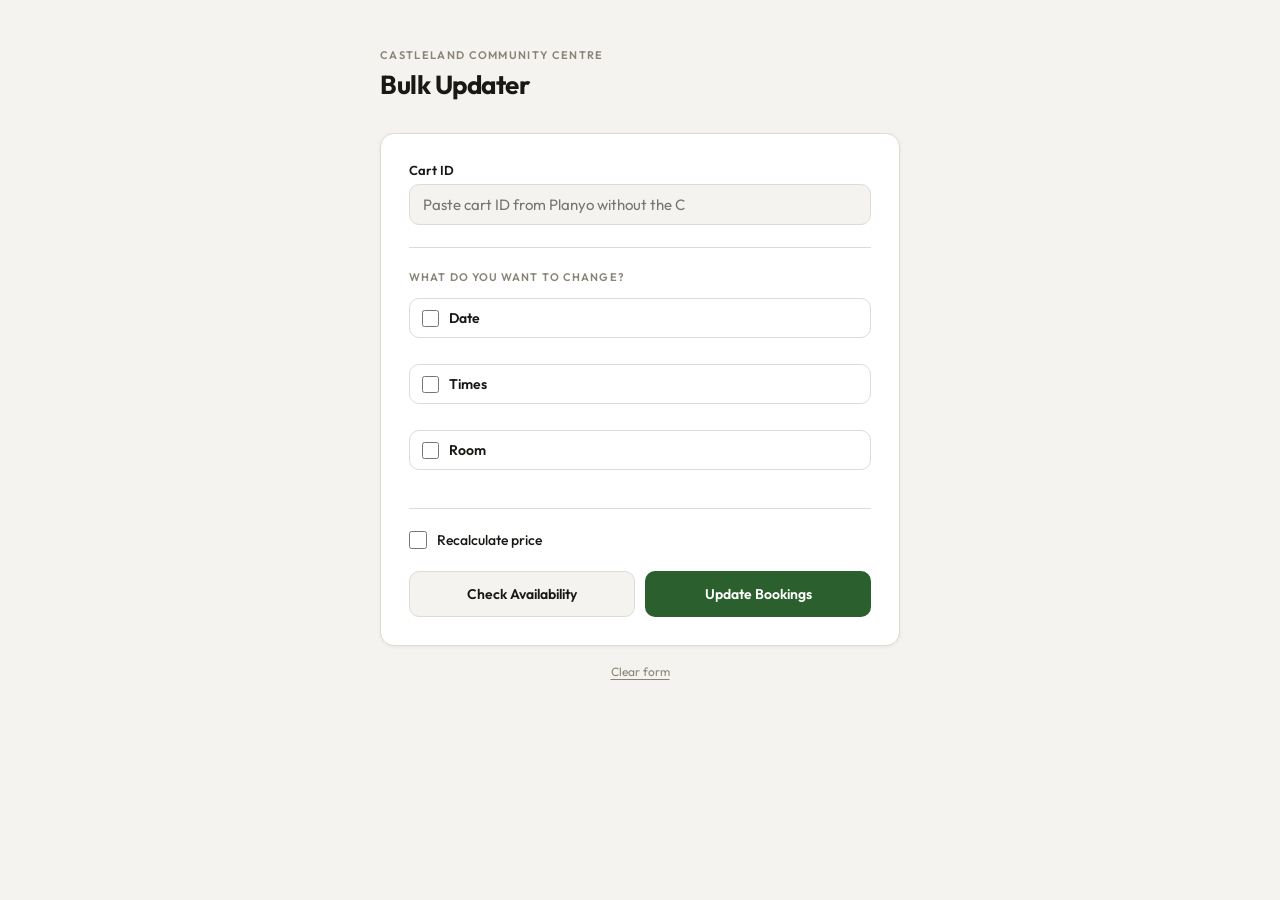
==== index.html @ 3f9c3e6a "added rental links fix" ====
<!DOCTYPE html>
<html lang="en">
<head>
<meta charset="UTF-8">
<meta name="viewport" content="width=device-width, initial-scale=1.0">
<title>Bulk Updater — Castleland Community Centre</title>
<style>
  @import url('https://fonts.googleapis.com/css2?family=Outfit:wght@400;500;600;700&display=swap');

  *, *::before, *::after { box-sizing: border-box; margin: 0; padding: 0; }

  :root {
    --bg:        #f5f3ef;
    --surface:   #ffffff;
    --border:    #e0dbd2;
    --text:      #1a1814;
    --muted:     #8a8478;
    --accent:    #2c5f2e;
    --accent-lt: #e8f0e8;
    --danger:    #c0392b;
    --danger-lt: #fdf0ee;
    --warn:      #b45309;
    --warn-lt:   #fef3e2;
    --radius:    10px;
    --font:      'Outfit', sans-serif;
  }

  body {
    background: var(--bg);
    font-family: var(--font);
    color: var(--text);
    min-height: 100vh;
    display: flex;
    align-items: flex-start;
    justify-content: center;
    padding: 48px 20px 64px;
  }

  .wrap { width: 100%; max-width: 520px; }

  .header { margin-bottom: 32px; }
  .header-eyebrow {
    font-size: 11px;
    font-weight: 600;
    text-transform: uppercase;
    letter-spacing: 0.12em;
    color: var(--muted);
    margin-bottom: 6px;
  }
  .header h1 { font-size: 26px; font-weight: 700; letter-spacing: -0.5px; }

  .card {
    background: var(--surface);
    border: 1px solid var(--border);
    border-radius: 14px;
    padding: 28px;
    box-shadow: 0 1px 4px rgba(0,0,0,0.06);
  }

  .section-label {
    font-size: 11px;
    font-weight: 600;
    text-transform: uppercase;
    letter-spacing: 0.1em;
    color: var(--muted);
    margin-bottom: 14px;
  }

  .divider { height: 1px; background: var(--border); margin: 22px 0; }

  .field { margin-bottom: 16px; }
  .field:last-of-type { margin-bottom: 0; }

  label {
    display: block;
    font-size: 13px;
    font-weight: 600;
    color: var(--text);
    margin-bottom: 6px;
  }

  input[type="text"],
  input[type="date"],
  select {
    width: 100%;
    background: var(--bg);
    border: 1.5px solid var(--border);
    border-radius: var(--radius);
    color: var(--text);
    font-family: var(--font);
    font-size: 15px;
    padding: 10px 13px;
    outline: none;
    transition: border-color 0.15s, box-shadow 0.15s;
    appearance: none;
    -webkit-appearance: none;
  }

  select {
    background-image: url("data:image/svg+xml,%3Csvg xmlns='http://www.w3.org/2000/svg' width='12' height='8' viewBox='0 0 12 8'%3E%3Cpath d='M1 1l5 5 5-5' stroke='%238a8478' stroke-width='1.5' fill='none' stroke-linecap='round'/%3E%3C/svg%3E");
    background-repeat: no-repeat;
    background-position: right 13px center;
    padding-right: 36px;
    cursor: pointer;
  }

  input:focus, select:focus {
    border-color: var(--accent);
    box-shadow: 0 0 0 3px var(--accent-lt);
    background: #fff;
  }

  input.invalid, select.invalid {
    border-color: var(--danger);
    box-shadow: 0 0 0 3px var(--danger-lt);
  }

  .row-2 { display: grid; grid-template-columns: 1fr 1fr; gap: 12px; }

  input[type="date"]::-webkit-calendar-picker-indicator { opacity: 0.4; cursor: pointer; }

  /* ── What to change checkboxes ── */
  .change-options { display: flex; flex-direction: column; gap: 10px; }

  .change-option {
    display: flex;
    align-items: center;
    gap: 10px;
    cursor: pointer;
    user-select: none;
    padding: 10px 12px;
    border: 1.5px solid var(--border);
    border-radius: var(--radius);
    transition: border-color 0.15s, background 0.15s;
  }

  .change-option:has(input:checked) {
    border-color: var(--accent);
    background: var(--accent-lt);
  }

  .change-option input[type="checkbox"] {
    width: 17px; height: 17px;
    accent-color: var(--accent);
    cursor: pointer;
    flex-shrink: 0;
  }

  .change-option-label { font-size: 14px; font-weight: 600; color: var(--text); }

  /* ── Dynamic field sections ── */
  .field-section {
    overflow: hidden;
    max-height: 0;
    opacity: 0;
    transition: max-height 0.25s ease, opacity 0.2s ease, margin-top 0.25s ease;
    margin-top: 0;
  }

  .field-section.visible {
    max-height: 200px;
    opacity: 1;
    margin-top: 18px;
  }

  /* ── Checkbox (recalculate) ── */
  .checkbox-field {
    display: flex;
    align-items: center;
    gap: 10px;
    cursor: pointer;
    user-select: none;
  }
  .checkbox-field input[type="checkbox"] {
    width: 18px; height: 18px;
    accent-color: var(--accent);
    cursor: pointer;
    flex-shrink: 0;
  }
  .checkbox-label { font-size: 14px; font-weight: 500; color: var(--text); }

  /* ── Button row ── */
  .btn-row {
    display: grid;
    grid-template-columns: 1fr 1fr;
    gap: 10px;
    margin-top: 22px;
  }

  .btn {
    border: none;
    border-radius: var(--radius);
    font-family: var(--font);
    font-size: 14px;
    font-weight: 600;
    padding: 13px;
    cursor: pointer;
    transition: background 0.15s, transform 0.1s, opacity 0.15s;
    display: flex;
    align-items: center;
    justify-content: center;
    gap: 8px;
  }
  .btn:hover:not(:disabled) { transform: translateY(-1px); }
  .btn:active:not(:disabled) { transform: translateY(0); }
  .btn:disabled { opacity: 0.5; cursor: not-allowed; }

  .btn-check {
    background: var(--bg);
    color: var(--text);
    border: 1.5px solid var(--border);
  }
  .btn-check:hover:not(:disabled) { border-color: var(--accent); background: var(--accent-lt); }

  .btn-update {
    background: var(--accent);
    color: #fff;
  }
  .btn-update:hover:not(:disabled) { background: #234d25; }

  .btn-spinner {
    width: 15px; height: 15px;
    border: 2px solid rgba(0,0,0,0.15);
    border-top-color: currentColor;
    border-radius: 50%;
    animation: spin 0.65s linear infinite;
    display: none;
    flex-shrink: 0;
  }
  .btn-update .btn-spinner { border-color: rgba(255,255,255,0.35); border-top-color: #fff; }

  @keyframes spin { to { transform: rotate(360deg); } }

  /* ── Clear form link ── */
  .clear-row {
    text-align: center;
    margin-top: 14px;
  }
  .clear-link {
    font-size: 12px;
    color: var(--muted);
    cursor: pointer;
    text-decoration: underline;
    text-underline-offset: 3px;
    background: none;
    border: none;
    font-family: var(--font);
  }
  .clear-link:hover { color: var(--danger); }

  /* ── Banners ── */
  .banner {
    border-radius: var(--radius);
    padding: 14px 16px;
    font-size: 14px;
    line-height: 1.5;
    margin-top: 18px;
    display: none;
    align-items: flex-start;
    gap: 10px;
  }
  .banner.show { display: flex; }
  .banner-icon { font-size: 16px; flex-shrink: 0; margin-top: 1px; }
  .banner strong { font-weight: 600; display: block; margin-bottom: 2px; }
  .banner-error { background: var(--danger-lt); color: var(--danger); border: 1px solid rgba(192,57,43,0.2); }

  /* ── Results card ── */
  .results-card {
    background: var(--surface);
    border: 1px solid var(--border);
    border-radius: 14px;
    padding: 24px 28px;
    box-shadow: 0 1px 4px rgba(0,0,0,0.06);
    margin-top: 16px;
    display: none;
  }
  .results-card.show { display: block; }

  .results-header {
    display: flex;
    align-items: center;
    justify-content: space-between;
    margin-bottom: 6px;
  }

  .results-title { font-size: 14px; font-weight: 700; color: var(--text); }

  .results-subtitle {
    font-size: 12px;
    color: var(--muted);
    margin-bottom: 16px;
  }

  .results-subtitle.is-check  { color: var(--muted); }
  .results-subtitle.is-update { color: var(--accent); }
  .results-subtitle.has-conflicts { color: var(--warn); }

  .pill-row { display: flex; gap: 6px; }

  .pill {
    font-size: 11px;
    font-weight: 600;
    padding: 3px 9px;
    border-radius: 20px;
  }
  .pill-ok       { background: var(--accent-lt); color: var(--accent); }
  .pill-changed  { background: var(--accent-lt); color: var(--accent); }
  .pill-conflict { background: var(--warn-lt);   color: var(--warn); }

  /* ── Shared table styles ── */
  .res-table { width: 100%; border-collapse: collapse; font-size: 13px; }
  .res-table thead tr { border-bottom: 1.5px solid var(--border); }
  .res-table th {
    font-size: 11px;
    font-weight: 600;
    text-transform: uppercase;
    letter-spacing: 0.08em;
    color: var(--muted);
    padding: 0 8px 10px 0;
    text-align: left;
  }
  .res-table th:last-child { padding-right: 0; }
  .res-table td {
    padding: 10px 8px 10px 0;
    border-bottom: 1px solid var(--border);
    vertical-align: top;
    color: var(--text);
  }
  .res-table tr:last-child td { border-bottom: none; }
  .res-table td:last-child { padding-right: 0; }

  .res-ref { font-weight: 600; white-space: nowrap; }
  .res-datetime { color: var(--muted); font-size: 12px; margin-top: 2px; }

  .badge {
    display: inline-flex;
    align-items: center;
    gap: 4px;
    font-size: 12px;
    font-weight: 600;
    padding: 3px 8px;
    border-radius: 6px;
    white-space: nowrap;
  }
  .badge-ok       { background: var(--accent-lt); color: var(--accent); }
  .badge-changed  { background: var(--accent-lt); color: var(--accent); }
  .badge-conflict { background: var(--warn-lt);   color: var(--warn); }
  .badge-error    { background: var(--danger-lt); color: var(--danger); }
  .res-note { font-size: 11px; color: var(--muted); margin-top: 3px; }
</style>
</head>
<body>
<div class="wrap">

  <div class="header">
    <p class="header-eyebrow">Castleland Community Centre</p>
    <h1>Bulk Updater</h1>
  </div>

  <!-- ── Main form card ── -->
  <div class="card">

    <div class="field">
      <label for="cartId">Cart ID</label>
      <input type="text" id="cartId" placeholder="Paste cart ID from Planyo without the C" autocomplete="off" />
    </div>

    <div class="divider"></div>

    <p class="section-label">What do you want to change?</p>
    <div class="change-options">

      <label class="change-option">
        <input type="checkbox" id="chkDate" />
        <span class="change-option-label">Date</span>
      </label>
      <div class="field-section" id="sectionDate">
        <div class="field">
          <label for="startDate">New Start Date</label>
          <input type="date" id="startDate" />
        </div>
      </div>

      <label class="change-option">
        <input type="checkbox" id="chkTimes" />
        <span class="change-option-label">Times</span>
      </label>
      <div class="field-section" id="sectionTimes">
        <div class="row-2">
          <div class="field">
            <label for="startTime">New Start Time</label>
            <select id="startTime"></select>
          </div>
          <div class="field">
            <label for="endTime">New End Time</label>
            <select id="endTime"></select>
          </div>
        </div>
      </div>

      <label class="change-option">
        <input type="checkbox" id="chkRoom" />
        <span class="change-option-label">Room</span>
      </label>
      <div class="field-section" id="sectionRoom">
        <div class="field">
          <label for="room">New Room</label>
          <select id="room">
            <option value="" disabled selected>Select a room…</option>
            <option value="104777">Pendragon</option>
            <option value="105032">Camelot</option>
            <option value="105033">Lancelot</option>
            <option value="105572">Galahad</option>
            <option value="105573">Merlin</option>
            <option value="123941">Miscellaneous</option>
          </select>
        </div>
      </div>

    </div>

    <div class="divider"></div>

    <div class="field">
      <label class="checkbox-field" for="recalcPrice">
        <input type="checkbox" id="recalcPrice" />
        <span class="checkbox-label">Recalculate price</span>
      </label>
    </div>

    <div class="banner banner-error" id="bannerError">
      <span class="banner-icon">✕</span>
      <div id="bannerErrorMsg"></div>
    </div>

    <!-- Two action buttons -->
    <div class="btn-row">
      <button class="btn btn-check" id="checkBtn" onclick="handleAction(false)">
        <div class="btn-spinner" id="checkSpinner"></div>
        <span id="checkLabel">Check Availability</span>
      </button>
      <button class="btn btn-update" id="updateBtn" onclick="handleAction(true)">
        <div class="btn-spinner" id="updateSpinner"></div>
        <span id="updateLabel">Update Bookings</span>
      </button>
    </div>

  </div>

  <div class="clear-row">
    <button class="clear-link" onclick="clearForm()">Clear form</button>
  </div>

  <!-- ── Results card — shown after any action ── -->
  <div class="results-card" id="resultsCard">
    <div class="results-header">
      <span class="results-title" id="resultsTitle">Results</span>
      <div class="pill-row" id="pillRow"></div>
    </div>
    <p class="results-subtitle" id="resultsSubtitle"></p>
    <table class="res-table">
      <thead id="resTableHead"></thead>
      <tbody id="resTableBody"></tbody>
    </table>
  </div>

</div>
<script>
  const WEBHOOK = 'https://n8n.castlelandcentre.com/webhook-test/d17516c6-db50-4a2e-91f4-cefc165a303f';

  const $ = id => document.getElementById(id);

  // ── Time dropdowns: 08:00–22:00, 15-min steps ───────────
  function buildTimeOptions(selectId) {
    const sel = $(selectId);
    sel.innerHTML = '<option value="" disabled selected>Select…</option>';
    for (let h = 8; h <= 22; h++) {
      for (let m = 0; m < 60; m += 15) {
        if (h === 22 && m > 0) break;
        const val = `${String(h).padStart(2,'0')}:${String(m).padStart(2,'0')}`;
        const opt = document.createElement('option');
        opt.value = val;
        opt.textContent = val;
        sel.appendChild(opt);
      }
    }
  }

  buildTimeOptions('startTime');
  buildTimeOptions('endTime');

  // ── Checkbox → show/hide field sections ─────────────────
  function toggleSection(chkId, sectionId) {
    $(sectionId).classList.toggle('visible', $(chkId).checked);
  }

  $('chkDate').addEventListener('change',  () => toggleSection('chkDate',  'sectionDate'));
  $('chkTimes').addEventListener('change', () => toggleSection('chkTimes', 'sectionTimes'));
  $('chkRoom').addEventListener('change',  () => toggleSection('chkRoom',  'sectionRoom'));

  // ── Validation ───────────────────────────────────────────
  function clearInvalid() {
    ['cartId','startDate','startTime','endTime','room']
      .forEach(id => $(id).classList.remove('invalid'));
  }

  function markInvalid(id) { $(id).classList.add('invalid'); }

  function showError(html) {
    $('bannerErrorMsg').innerHTML = html;
    $('bannerError').classList.add('show');
  }

  function hideError() { $('bannerError').classList.remove('show'); }

  function validate() {
    clearInvalid();
    hideError();
    let ok = true;

    if (!$('cartId').value.trim()) { markInvalid('cartId'); ok = false; }

    const changingDate  = $('chkDate').checked;
    const changingTimes = $('chkTimes').checked;
    const changingRoom  = $('chkRoom').checked;

    if (!changingDate && !changingTimes && !changingRoom) {
      showError('<strong>Nothing selected</strong>Please select at least one thing to change — Date, Times, or Room.');
      return false;
    }

    if (changingDate  && !$('startDate').value) { markInvalid('startDate'); ok = false; }
    if (changingTimes && !$('startTime').value) { markInvalid('startTime'); ok = false; }
    if (changingTimes && !$('endTime').value)   { markInvalid('endTime');   ok = false; }
    if (changingRoom  && !$('room').value)       { markInvalid('room');      ok = false; }

    if (!ok) {
      showError('<strong>Missing fields</strong>Please fill in all selected fields before submitting.');
      return false;
    }

    if (changingTimes && $('endTime').value <= $('startTime').value) {
      markInvalid('endTime');
      showError('<strong>Invalid time range</strong>End time must be after the start time.');
      return false;
    }

    return true;
  }

  // ── Build payload ────────────────────────────────────────
  function buildPayload(confirmed) {
    return {
      confirmed:         confirmed,
      cart_id:           $('cartId').value.trim(),
      recalculate_price: $('recalcPrice').checked,
      change_date:       $('chkDate').checked,
      change_times:      $('chkTimes').checked,
      change_room:       $('chkRoom').checked,
      start_date:        $('chkDate').checked  ? $('startDate').value : null,
      start_time:        $('chkTimes').checked ? $('startTime').value : null,
      end_time:          $('chkTimes').checked ? $('endTime').value   : null,
      room:              $('chkRoom').checked  ? $('room').value      : null,
    };
  }

  // ── POST to webhook ──────────────────────────────────────
  async function postToWebhook(payload) {
    const res = await fetch(WEBHOOK, {
      method: 'POST',
      headers: { 'Content-Type': 'application/json' },
      body: JSON.stringify(payload)
    });
    const raw = await res.json();
    if (Array.isArray(raw) && raw[0]?.response?.body) return raw[0].response.body;
    if (raw?.response?.body) return raw.response.body;
    return raw;
  }

  // ── Set loading state on a button ───────────────────────
  function setLoading(isUpdate, on) {
    const btnId      = isUpdate ? 'updateBtn'     : 'checkBtn';
    const spinnerId  = isUpdate ? 'updateSpinner'  : 'checkSpinner';
    const labelId    = isUpdate ? 'updateLabel'    : 'checkLabel';
    const labelText  = isUpdate ? 'Update Bookings' : 'Check Availability';
    const loadingText = isUpdate ? 'Updating…'      : 'Checking…';

    $(btnId).disabled = on;
    $(spinnerId).style.display = on ? 'block' : 'none';
    $(labelId).textContent = on ? loadingText : labelText;

    // Disable the other button while loading too
    const otherId = isUpdate ? 'checkBtn' : 'updateBtn';
    $(otherId).disabled = on;
  }

  // ── Main action handler ──────────────────────────────────
  async function handleAction(confirmed) {
    hideError();
    if (!validate()) return;

    // Confirm dialog for update
    if (confirmed) {
      const ok = window.confirm('Are you sure you want to update all bookings in this cart? This cannot be undone.');
      if (!ok) return;
    }

    // Clear previous results
    clearResults();

    setLoading(confirmed, true);

    try {
      const payload = buildPayload(confirmed);
      const data    = await postToWebhook(payload);
      handleResponse(data, confirmed);
    } catch (err) {
      showError('<strong>Connection failed</strong>Could not reach the update service. Check your network connection.');
    }

    setLoading(confirmed, false);
  }

  // ── Response router ──────────────────────────────────────
  function handleResponse(data, wasUpdate) {
    const status = data.status || 'error';

    if (status === 'no_cart') {
      markInvalid('cartId');
      showError('<strong>Cart not found</strong>No cart was found with that ID. Please double-check and try again.');
      return;
    }

    if (status === 'precheck' && Array.isArray(data.reservations)) {
      renderPrecheck(data);
      return;
    }

    if (status === 'complete' && Array.isArray(data.reservations)) {
      renderComplete(data.reservations);
      return;
    }

    showError('<strong>Unexpected response</strong>Something went wrong. Please try again or contact it@castlelandcentre.com.');
  }

  // ── Clear results ────────────────────────────────────────
  function clearResults() {
    $('resultsCard').classList.remove('show');
    $('pillRow').innerHTML     = '';
    $('resultsSubtitle').textContent = '';
    $('resTableHead').innerHTML = '';
    $('resTableBody').innerHTML = '';
  }

  // ── Render precheck results ──────────────────────────────
  function renderPrecheck(data) {
    
    const available = data.reservations.filter(r => r.available === 'available').length
    const conflicts = data.reservations.filter(r => r.available === 'conflict').length;
    const total     = data.reservations.length;

    $('resultsTitle').textContent = 'Availability Check';

    const subtitle = $('resultsSubtitle');
    if (conflicts === 0) {
      subtitle.textContent = `All ${total} bookings are available to move.`;
      subtitle.className = 'results-subtitle is-check';
      $('pillRow').innerHTML = `<span class="pill pill-ok">✓ All available</span>`;
    } else if (available === 0) {
      subtitle.textContent = `None of the ${total} bookings can be moved.`;
      subtitle.className = 'results-subtitle has-conflicts';
      $('pillRow').innerHTML = `<span class="pill pill-conflict">⚠ ${conflicts} conflict${conflicts !== 1 ? 's' : ''}</span>`;
    } else {
      subtitle.textContent = `${available} of ${total} can be moved, ${conflicts} conflict${conflicts !== 1 ? 's' : ''} found.`;
      subtitle.className = 'results-subtitle has-conflicts';
      $('pillRow').innerHTML = `
        <span class="pill pill-ok">✓ ${available} available</span>
        <span class="pill pill-conflict">⚠ ${conflicts} conflict${conflicts !== 1 ? 's' : ''}</span>`;
    }

    $('resTableHead').innerHTML = `
      <tr>
        <th>Booking ID</th>
        <th>New Time</th>
        <th>Status</th>
      </tr>`;

    $('resTableBody').innerHTML = data.reservations.map(r => {
      const badge = r.available === 'available'
        ? `<span class="badge badge-ok">✓ Available</span>`
        : `<span class="badge badge-conflict">⚠ Conflict</span>`;
      return `
        <tr>
          <td><div class="res-ref">${r.ref || '—'}</div></td>
          <td><div class="res-datetime">${fmtRange(r.new_start, r.new_end)}</div></td>
          <td>${badge}</td>
        </tr>`;
    }).join('');

    $('resultsCard').classList.add('show');
    $('resultsCard').scrollIntoView({ behavior: 'smooth', block: 'start' });
  }

  // ── Render complete (update) results ─────────────────────
  function renderComplete(reservations) {
    const countChanged  = reservations.filter(r => r.available === 'changed').length;
    const countConflict = reservations.filter(r => r.available === 'conflict').length;

    $('resultsTitle').textContent = 'Update Results';

    const subtitle = $('resultsSubtitle');
    subtitle.textContent = countConflict > 0
      ? `${countChanged} updated, ${countConflict} could not be moved.`
      : `All ${countChanged} bookings updated successfully.`;
    subtitle.className = countConflict > 0 ? 'results-subtitle has-conflicts' : 'results-subtitle is-update';

    const pills = [];
    if (countChanged > 0)  pills.push(`<span class="pill pill-changed">✓ ${countChanged} updated</span>`);
    if (countConflict > 0) pills.push(`<span class="pill pill-conflict">⚠ ${countConflict} conflict${countConflict !== 1 ? 's' : ''}</span>`);
    $('pillRow').innerHTML = pills.join('');

    $('resTableHead').innerHTML = `
      <tr>
        <th>Booking ID</th>
        <th>Original Room</th>
        <th>Original Time</th>
        <th>New Room</th>
        <th>New Time</th>
        <th>Result</th>
      </tr>`;

    $('resTableBody').innerHTML = reservations.map(r => {
      let badge = '';
      if (r.available === 'changed') {
        badge = `<span class="badge badge-changed">✓ Changed</span>`;
        
      } else if (r.available === 'conflict') {
        badge = `<span class="badge badge-conflict">⚠ Conflict</span>`;
        
      } else {
        badge = `<span class="badge badge-error">✕ Error</span>`;
        
      }

      return `
        <tr>
          <td><div class="res-ref"><a href="https://planyo.com/rental.php?id=".${r.ref || '—'}."</a></div></td>
          <td><div class="res-datetime">${roomName(r.original_resource)}</div></td>
          <td><div class="res-datetime">${fmtRange(r.original_start, r.original_end)}</div></td>
          <td><div class="res-datetime">${roomName(r.new_resource)}</div></td>
          <td><div class="res-datetime">${fmtRange(r.new_start, r.new_end)}</div></td>
          <td>${badge}</td>
        </tr>`;
    }).join('');

    $('resultsCard').classList.add('show');
    $('resultsCard').scrollIntoView({ behavior: 'smooth', block: 'start' });
  }

  // ── Room ID → name ───────────────────────────────────────
  const ROOMS = {
    "104777": "Pendragon",
    "105032": "Camelot",
    "105033": "Lancelot",
    "105572": "Galahad",
    "105573": "Merlin",
    "123941": "Miscellaneous"
  };

  function roomName(id) { return ROOMS[String(id)] || id || '—'; }

  // ── Date/time formatters ─────────────────────────────────
  function fmtDateTime(str) {
    if (!str) return '—';
    const clean = str.trim();
    const d = new Date(clean.replace(' ', 'T'));
    if (isNaN(d)) return clean;
    const day  = d.toLocaleDateString('en-GB', { weekday: 'short' });
    const date = d.getDate();
    const mon  = d.toLocaleDateString('en-GB', { month: 'short' });
    const timePart = clean.substring(11, 16);
    return `${day} ${date} ${mon}, ${timePart}`;
  }

  function fmtRange(startStr, endStr) {
    const start = fmtDateTime(startStr);
    if (!endStr) return start;
    const endClean = endStr.trim();
    let endTime;
    if (endClean.slice(-2) === '59' && endClean.length > 16) {
      const d = new Date(endClean.replace(' ', 'T'));
      d.setSeconds(d.getSeconds() + 1);
      endTime = `${String(d.getHours()).padStart(2,'0')}:${String(d.getMinutes()).padStart(2,'0')}`;
    } else {
      endTime = endClean.substring(11, 16);
    }
    return `${start}–${endTime}`;
  }

  // ── Clear form ───────────────────────────────────────────
  function clearForm() {
    if (!window.confirm('Clear all form fields?')) return;

    clearInvalid();
    hideError();
    clearResults();

    $('cartId').value  = '';
    $('startDate').value = '';
    $('startTime').selectedIndex = 0;
    $('endTime').selectedIndex   = 0;
    $('room').selectedIndex      = 0;
    $('recalcPrice').checked     = false;

    ['chkDate','chkTimes','chkRoom'].forEach(id => { $(id).checked = false; });
    ['sectionDate','sectionTimes','sectionRoom'].forEach(id => $(id).classList.remove('visible'));

    ['checkBtn','updateBtn'].forEach(id => { $(id).disabled = false; });
  }
</script>
</body>
</html>
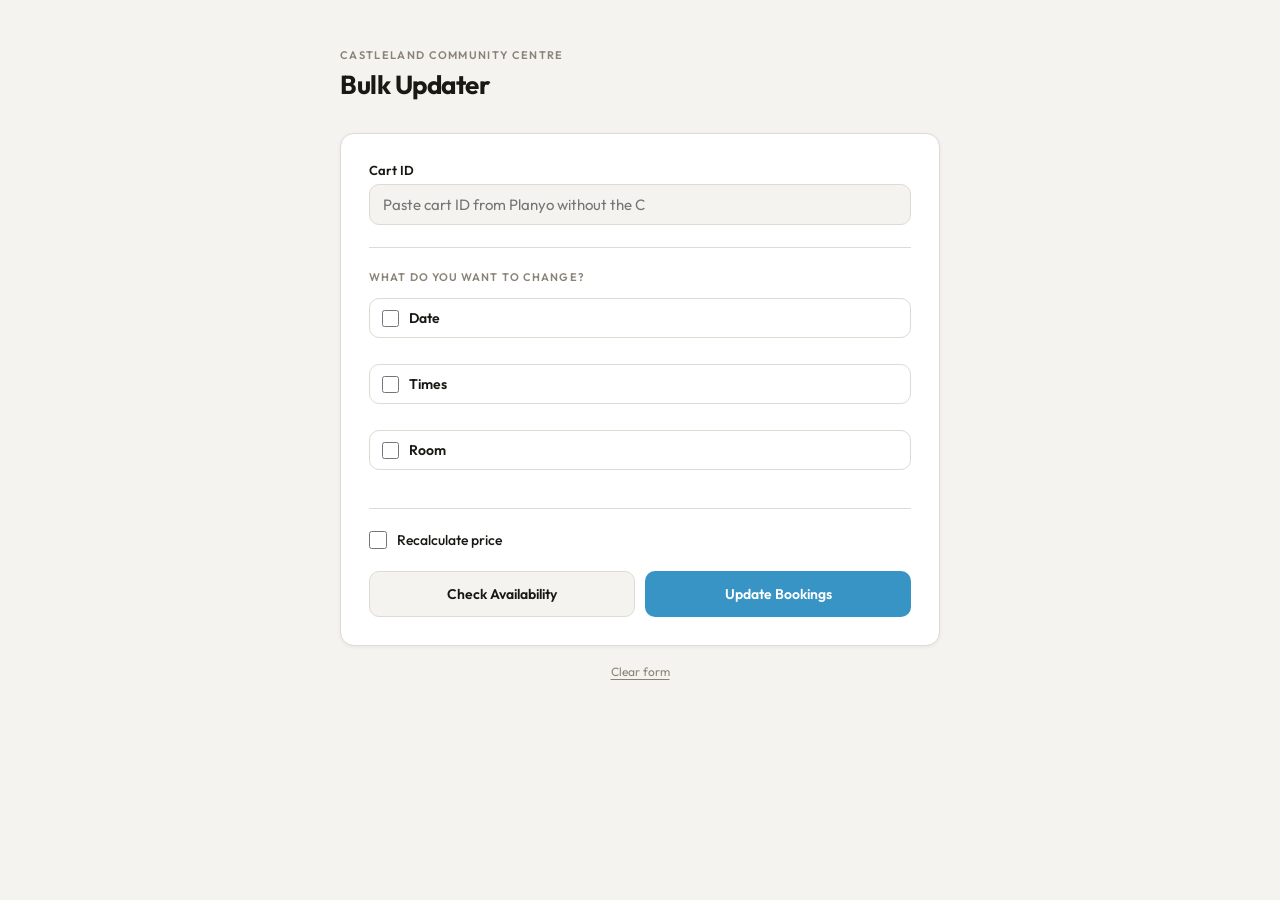
==== commit aef67d71: "css tweaks" ====
--- a/index.html
+++ b/index.html
@@ -15,8 +15,8 @@
     --border:    #e0dbd2;
     --text:      #1a1814;
     --muted:     #8a8478;
-    --accent:    #2c5f2e;
-    --accent-lt: #e8f0e8;
+    --accent:    #3894c5;
+    --accent-lt: #b8d8e9;
     --danger:    #c0392b;
     --danger-lt: #fdf0ee;
     --warn:      #b45309;
@@ -36,7 +36,7 @@
     padding: 48px 20px 64px;
   }
 
-  .wrap { width: 100%; max-width: 520px; }
+  .wrap { width: 100%; max-width: 600px; }
 
   .header { margin-bottom: 32px; }
   .header-eyebrow {
@@ -466,7 +466,7 @@
 
 </div>
 <script>
-  const WEBHOOK = 'https://n8n.castlelandcentre.com/webhook-test/d17516c6-db50-4a2e-91f4-cefc165a303f';
+  const WEBHOOK = 'https://n8n.castlelandcentre.com/webhook/d17516c6-db50-4a2e-91f4-cefc165a303f';
 
   const $ = id => document.getElementById(id);
 
@@ -682,6 +682,9 @@
     $('resTableHead').innerHTML = `
       <tr>
         <th>Booking ID</th>
+        <th>Original Room</th>
+        <th>Original Time</th>
+        <th>New Room</th>
         <th>New Time</th>
         <th>Status</th>
       </tr>`;
@@ -690,9 +693,13 @@
       const badge = r.available === 'available'
         ? `<span class="badge badge-ok">✓ Available</span>`
         : `<span class="badge badge-conflict">⚠ Conflict</span>`;
+
       return `
         <tr>
           <td><div class="res-ref">${r.ref || '—'}</div></td>
+          <td><div class="res-datetime">${roomName(r.original_resource)}</div></td>
+          <td><div class="res-datetime">${fmtRange(r.original_start, r.original_end)}</div></td>
+          <td><div class="res-datetime">${roomName(r.new_resource)}</div></td>
           <td><div class="res-datetime">${fmtRange(r.new_start, r.new_end)}</div></td>
           <td>${badge}</td>
         </tr>`;
@@ -745,7 +752,7 @@
 
       return `
         <tr>
-          <td><div class="res-ref"><a href="https://planyo.com/rental.php?id=".${r.ref || '—'}."</a></div></td>
+          <td><div class="res-ref">${r.ref || '—'}</div></td>
           <td><div class="res-datetime">${roomName(r.original_resource)}</div></td>
           <td><div class="res-datetime">${fmtRange(r.original_start, r.original_end)}</div></td>
           <td><div class="res-datetime">${roomName(r.new_resource)}</div></td>
